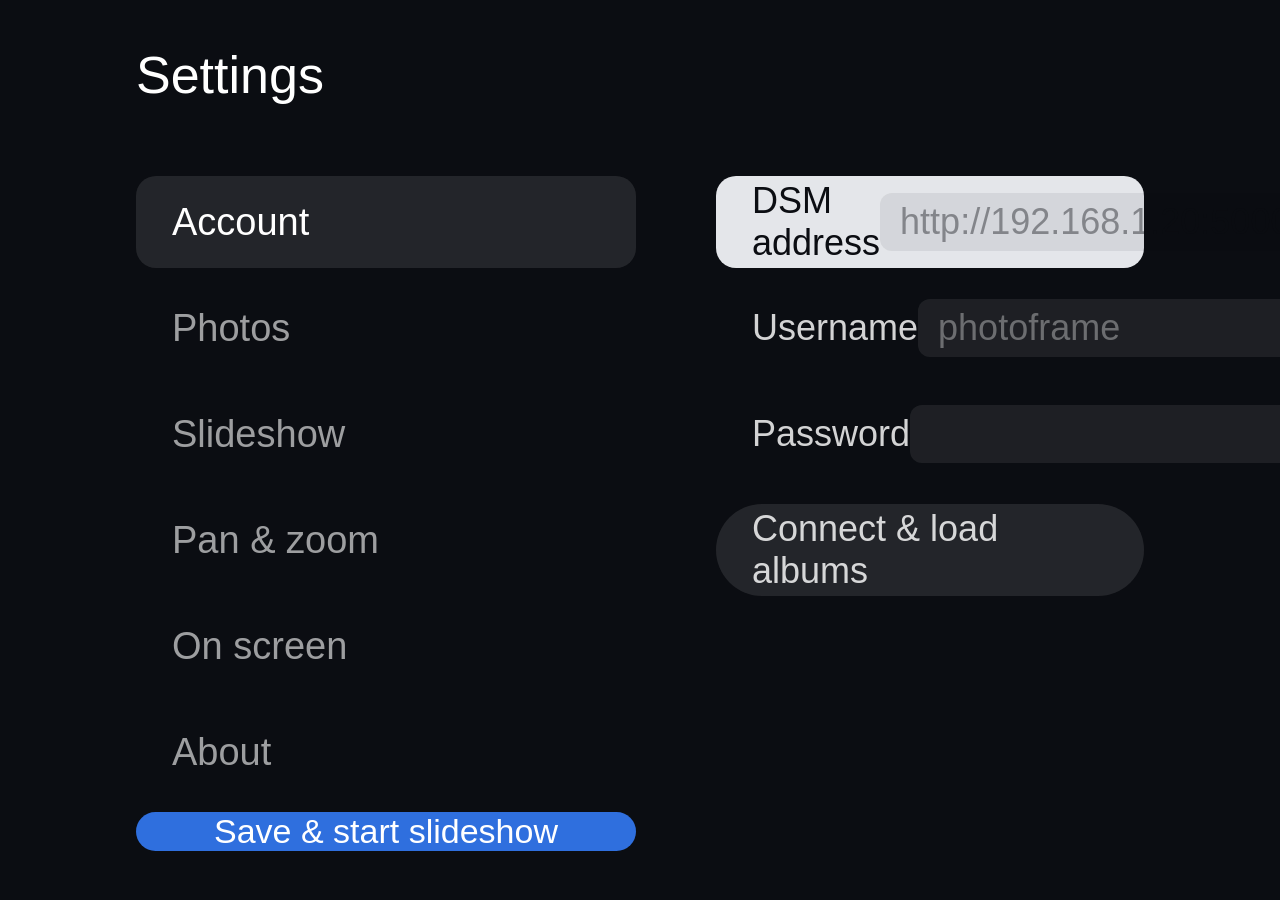
==== index.html @ a2bfafa9 "Shutter: the unofficial Synology Photos app for Samsung TV A Tizen web app for Samsung (Frame) TVs t" ====
<!DOCTYPE html>
<html lang="en">
<head>
  <meta charset="utf-8">
  <meta name="viewport" content="width=1920, height=1080">
  <title>Shutter</title>
  <link rel="stylesheet" href="css/style.css">
</head>
<body>
  <div id="stage">
    <div class="slide" id="slideA"><canvas class="bg"></canvas><div class="mover"><img class="photo" alt=""></div></div>
    <div class="slide" id="slideB"><canvas class="bg"></canvas><div class="mover"><img class="photo" alt=""></div></div>
  </div>

  <div id="overlay">
    <div id="caption"><div id="caption-date"></div><div id="caption-sub"></div></div>
    <div id="clock"></div>
  </div>

  <!-- Photo details, shown with ▲ / Info. -->
  <div id="photo-info">
    <div id="info-date"></div>
    <div id="info-source"></div>
    <div id="info-file"></div>
    <div id="info-position"></div>
  </div>

  <div id="toast"></div>

  <div id="message" class="hidden">
    <svg class="spinner" viewBox="0 0 50 50" aria-hidden="true"><circle cx="25" cy="25" r="20"></circle></svg>
    <h1 id="message-title"></h1>
    <p id="message-body"></p>
  </div>

  <div id="albums" class="hidden">
    <div id="albums-grid"><div id="albums-track"></div></div>
    <div id="albums-loading" class="hidden"><svg class="spinner" viewBox="0 0 50 50" aria-hidden="true"><circle cx="25" cy="25" r="20"></circle></svg></div>
    <!-- Floats over the grid: covers scroll underneath it. -->
    <div class="albums-header">
      <div class="header-frost-clip"><canvas class="header-frost"></canvas></div>
      <div class="header-tint"></div>
      <div class="header-left">
        <h1>Albums</h1>
        <div id="albums-status"></div>
      </div>
      <div class="header-right">
        <div id="albums-settings" class="settings-btn">
          <svg viewBox="0 0 24 24" width="34" height="34" aria-hidden="true"><path fill="currentColor" d="M19.14 12.94c.04-.3.06-.61.06-.94 0-.32-.02-.64-.07-.94l2.03-1.58a.49.49 0 0 0 .12-.61l-1.92-3.32a.49.49 0 0 0-.59-.22l-2.39.96c-.5-.38-1.03-.7-1.62-.94l-.36-2.54a.48.48 0 0 0-.48-.41h-3.84c-.24 0-.43.17-.47.41l-.36 2.54c-.59.24-1.13.57-1.62.94l-2.39-.96a.49.49 0 0 0-.59.22L2.74 8.87c-.12.21-.08.47.12.61l2.03 1.58c-.05.3-.09.63-.09.94s.02.64.07.94l-2.03 1.58a.49.49 0 0 0-.12.61l1.92 3.32c.12.22.37.29.59.22l2.39-.96c.5.38 1.03.7 1.62.94l.36 2.54c.05.24.24.41.48.41h3.84c.24 0 .44-.17.47-.41l.36-2.54c.59-.24 1.13-.56 1.62-.94l2.39.96c.22.08.47 0 .59-.22l1.92-3.32c.12-.22.07-.47-.12-.61l-2.01-1.58zM12 15.6c-1.98 0-3.6-1.62-3.6-3.6s1.62-3.6 3.6-3.6 3.6 1.62 3.6 3.6-1.62 3.6-3.6 3.6z"/></svg>
          <span>Settings</span>
        </div>
      </div>
    </div>
  </div>

  <div id="settings" class="hidden">
    <h1 class="settings-title">Settings</h1>
    <div class="settings-body">
      <div class="settings-left">
        <div id="settings-cats"></div>
        <div id="settings-save" class="settings-save">Save &amp; start slideshow</div>
      </div>
      <div class="settings-right">
        <div id="settings-rows"></div>
        <div id="settings-status"></div>
      </div>
    </div>
  </div>

  <!-- Asked before leaving the app (Back on the album grid). -->
  <div id="exit-dialog" class="hidden">
    <div class="dialog">
      <h2>Do you want to exit Shutter?</h2>
      <div class="dialog-buttons">
        <div class="dialog-btn" data-action="cancel">Cancel</div>
        <div class="dialog-btn" data-action="exit">Exit</div>
      </div>
    </div>
  </div>

  <script src="js/config.js"></script>
  <script src="js/synology.js"></script>
  <script src="js/settings.js"></script>
  <script src="js/albums.js"></script>
  <script src="js/app.js"></script>
</body>
</html>
---- css/style.css ----
/* Laid out for a 1920×1080 TV viewport. Plain CSS (no custom properties) for older TV browsers. */

html, body {
  margin: 0;
  width: 100%;
  height: 100%;
  overflow: hidden;
  background: #000;
  color: #fff;
  font-family: "SamsungOne", "Tizen Sans", "Helvetica Neue", Arial, sans-serif;
  cursor: none;
}

.hidden { display: none !important; }

/* ---------- slides ---------- */

#stage, .slide, .bg, .mover {
  position: absolute;
  top: 0; left: 0; right: 0; bottom: 0;
}

.slide {
  opacity: 0;
  transition: opacity 1.5s ease-in-out;
  overflow: hidden;
}
.slide.active { opacity: 1; }

/* A tiny, already-blurred canvas stretched over the screen (see paintBackdrop in app.js).
   No CSS filter: TV GPUs can silently drop big blur filters. */
.bg {
  width: 100%;
  height: 100%;
  display: none;
}
.fit-blur .bg { display: block; }

.photo {
  position: absolute;
  top: 0; left: 0;
  width: 100%;
  height: 100%;
  object-fit: contain;
  display: block;
}
/* The full photo fading in over its small preview (see sharpen in app.js). */
.photo.sharpening { opacity: 0; transition: opacity 0.5s ease-out; will-change: opacity; }
.photo.sharpening.in { opacity: 1; }
.fit-cover .photo { object-fit: cover; }

/* Portraits always fit, over a blurred background (overrides "fill" and "black edges"). */
.slide.portrait .bg { display: block; }
.slide.portrait .photo { object-fit: contain; }

/*
 * Ken Burns: a slow zoom in or out with a drift, picked at random per photo. The moves
 * themselves (keyframes) are generated in app.js from the pan & zoom settings. It
 * freezes while the slideshow is paused.
 */
.mover { -webkit-backface-visibility: hidden; backface-visibility: hidden; will-change: transform; }
.motion .mover.kb {
  -webkit-animation-timing-function: linear;
  animation-timing-function: linear;
  -webkit-animation-fill-mode: both;
  animation-fill-mode: both;
}
.paused .mover.kb { -webkit-animation-play-state: paused; animation-play-state: paused; }

/* ---------- overlay ---------- */

#overlay {
  position: absolute;
  left: 0; right: 0; bottom: 0;
  height: 220px;
  padding: 0 72px 56px;
  box-sizing: border-box;
  display: -webkit-flex;
  display: flex;
  -webkit-align-items: flex-end;
  align-items: flex-end;
  -webkit-justify-content: space-between;
  justify-content: space-between;
  pointer-events: none;
  text-shadow: 0 2px 12px rgba(0, 0, 0, 0.75), 0 0 2px rgba(0, 0, 0, 0.6);
}

#caption, #clock {
  opacity: 0;
  transition: opacity 0.6s;
}
.show-info #caption, .show-clock #clock { opacity: 0.92; }

/* Photo details (▲ / Info). The caption makes way for it; the clock shows even if it's off. */
#photo-info {
  position: absolute;
  left: 72px; bottom: 56px;
  max-width: 1100px;
  padding: 26px 36px 28px;
  border-radius: 22px;
  background: rgba(12, 14, 20, 0.74);
  border: 1px solid rgba(255, 255, 255, 0.12);
  box-shadow: 0 12px 40px rgba(0, 0, 0, 0.45);
  opacity: 0;
  -webkit-transform: translateY(18px);
  transform: translateY(18px);
  -webkit-transition: opacity 0.3s, -webkit-transform 0.3s;
  transition: opacity 0.3s, transform 0.3s;
  pointer-events: none;
}
.info-open #photo-info { opacity: 1; -webkit-transform: none; transform: none; }
.info-open #caption { opacity: 0; }
.info-open #clock { opacity: 0.92; }
#info-date { font-size: 38px; font-weight: 400; }
#info-source { font-size: 30px; margin-top: 8px; }
#info-file, #info-position { font-size: 26px; opacity: 0.7; margin-top: 6px; }
#info-source:empty, #info-file:empty { display: none; }

#caption-date { font-size: 34px; font-weight: 300; }
#caption-sub { font-size: 26px; font-weight: 300; opacity: 0.75; margin-top: 6px; }
#clock { font-size: 64px; font-weight: 200; letter-spacing: 1px; }

#toast {
  position: absolute;
  top: 56px;
  left: 50%;
  -webkit-transform: translateX(-50%);
  transform: translateX(-50%);
  padding: 18px 36px;
  border-radius: 999px;
  background: rgba(20, 20, 20, 0.78);
  font-size: 28px;
  opacity: 0;
  transition: opacity 0.4s;
  white-space: nowrap;
}
#toast.visible { opacity: 1; }

/* ---------- full-screen message ---------- */

#message {
  position: absolute;
  top: 0; left: 0; right: 0; bottom: 0;
  display: -webkit-flex;
  display: flex;
  -webkit-flex-direction: column;
  flex-direction: column;
  -webkit-align-items: center;
  align-items: center;
  -webkit-justify-content: center;
  justify-content: center;
  background: rgba(0, 0, 0, 0.82);
  text-align: center;
  padding: 0 200px;
}
#message h1 { font-size: 52px; font-weight: 300; margin: 0 0 24px; }
#message p { font-size: 30px; font-weight: 300; opacity: 0.75; margin: 0; white-space: pre-line; line-height: 1.5; }

/* ---------- loading spinner ---------- */

/* An arc that grows to about 3/4 of a circle and shrinks back while the whole thing
   turns. Rotation is a transform (GPU); the arc length is a small SVG repaint. */
.spinner {
  width: 104px;
  height: 104px;
  -webkit-animation: spinner-turn 1.8s linear infinite;
  animation: spinner-turn 1.8s linear infinite;
}
.spinner circle {
  fill: none;
  stroke: #2f6fde;
  stroke-width: 6;
  stroke-linecap: round;
  stroke-dasharray: 1, 150;
  stroke-dashoffset: 0;
  -webkit-animation: spinner-arc 1.4s ease-in-out infinite;
  animation: spinner-arc 1.4s ease-in-out infinite;
}
@-webkit-keyframes spinner-turn { to { -webkit-transform: rotate(360deg); } }
@keyframes spinner-turn { to { transform: rotate(360deg); } }
@-webkit-keyframes spinner-arc {
  0% { stroke-dasharray: 1, 150; stroke-dashoffset: 0; }
  50% { stroke-dasharray: 92, 150; stroke-dashoffset: -32; }
  100% { stroke-dasharray: 92, 150; stroke-dashoffset: -124; }
}
@keyframes spinner-arc {
  0% { stroke-dasharray: 1, 150; stroke-dashoffset: 0; }
  50% { stroke-dasharray: 92, 150; stroke-dashoffset: -32; }
  100% { stroke-dasharray: 92, 150; stroke-dashoffset: -124; }
}

/* Full-screen loading: spinner only; problem messages: text only. */
#message .spinner { display: none; }
#message.loading .spinner { display: block; }
#message.loading h1, #message.loading p { display: none; }
#message.loading { background: #0b0d12; }

#albums-loading {
  position: absolute;
  top: 0; left: 0; right: 0; bottom: 0;
  display: -webkit-flex;
  display: flex;
  -webkit-align-items: center;
  align-items: center;
  -webkit-justify-content: center;
  justify-content: center;
}

/* ---------- settings ---------- */

/* Two columns: categories on the left, the current category's options on the right.
   Sized for reading from the sofa; lines up with the Albums screen's header.
   Selected items are filled very light grey with dark text (no borders); buttons are pills. */
#settings {
  position: absolute;
  top: 0; left: 0; right: 0; bottom: 0;
  background: #0b0d12; /* opaque: the slideshow caption and clock shouldn't show through */
  cursor: default;
}
.settings-title {
  position: absolute;
  top: 0; left: 136px;
  height: 150px;
  line-height: 150px;
  margin: 0;
  font-size: 52px;
  font-weight: 300;
}
.settings-body {
  position: absolute;
  top: 176px; left: 136px; right: 136px; bottom: 72px;
  display: -webkit-flex;
  display: flex;
}

.settings-left {
  width: 500px;
  margin-right: 80px;
  -webkit-flex-shrink: 0;
  flex-shrink: 0;
  display: -webkit-flex;
  display: flex;
  -webkit-flex-direction: column;
  flex-direction: column;
}
.cat {
  height: 92px;
  margin-bottom: 14px;
  padding: 0 36px;
  display: -webkit-flex;
  display: flex;
  -webkit-align-items: center;
  align-items: center;
  border-radius: 20px;
  font-size: 38px;
  color: rgba(255, 255, 255, 0.6);
  cursor: pointer;
}
.cat.current { background: rgba(255, 255, 255, 0.1); color: #fff; }
.cat.focused { background: #e4e6ea; color: #0b0d12; }
.settings-save {
  margin-top: auto;
  height: 96px;
  display: -webkit-flex;
  display: flex;
  -webkit-align-items: center;
  align-items: center;
  -webkit-justify-content: center;
  justify-content: center;
  border-radius: 999px;
  background: #2f6fde;
  font-size: 34px;
  cursor: pointer;
}
.settings-save.focused { background: #e4e6ea; color: #0b0d12; }

.settings-right {
  -webkit-flex: 1 1 auto;
  flex: 1 1 auto;
  min-width: 0;
}
.row {
  display: -webkit-flex;
  display: flex;
  -webkit-align-items: center;
  align-items: center;
  -webkit-justify-content: space-between;
  justify-content: space-between;
  height: 92px;
  margin-bottom: 14px;
  padding: 0 36px;
  border-radius: 20px;
  font-size: 36px;
  color: rgba(255, 255, 255, 0.82);
  cursor: pointer;
}
.row.focused { background: #e4e6ea; color: #0b0d12; }
.row-button {
  -webkit-justify-content: center;
  justify-content: center;
  margin-top: 24px;
  border-radius: 999px;
  background: rgba(255, 255, 255, 0.1);
}

.row .value { color: #fff; }
.row.focused .value { color: #0b0d12; }
.row-choice .value {
  display: -webkit-flex;
  display: flex;
  -webkit-align-items: center;
  align-items: center;
  min-width: 0;
}
.choice-text { max-width: 520px; white-space: nowrap; overflow: hidden; text-overflow: ellipsis; }
.arrow { opacity: 0.35; padding: 0 20px; font-size: 28px; }
.row.focused .arrow { opacity: 0.55; }

/* Text fields: no border, just a soft background; darker-on-light inside a selected row. */
.row input {
  width: 560px;
  font: inherit;
  color: #fff;
  background: rgba(255, 255, 255, 0.08);
  border: none;
  border-radius: 12px;
  padding: 8px 20px;
  outline: none;
}
.row input:focus { background: rgba(255, 255, 255, 0.16); }
.row input::-webkit-input-placeholder { color: rgba(255, 255, 255, 0.35); }
.row.focused input { color: #0b0d12; background: rgba(11, 13, 18, 0.07); }
.row.focused input:focus { background: rgba(11, 13, 18, 0.13); }
.row.focused input::-webkit-input-placeholder { color: rgba(11, 13, 18, 0.4); }

.row-password input { width: 420px; margin-left: auto; }
.reveal {
  width: 170px;
  margin-left: 20px;
  text-align: center;
  font-size: 28px;
  opacity: 0.45;
  white-space: nowrap;
}
.row.focused .reveal { opacity: 0.75; }

#settings-status { min-height: 48px; margin: 24px 36px 0; font-size: 31px; }
#settings-status.ok { color: #7ee2a0; }
#settings-status.error { color: #ff8a80; }
#settings-status.busy { color: #b6c8ff; }

/* About: information only. */
.about { padding: 8px 36px 0; }
.about-name { font-size: 52px; font-weight: 300; }
.about-tagline { font-size: 31px; margin-top: 6px; }
.about-version { font-size: 31px; opacity: 0.75; margin-top: 8px; }
.about-line { font-size: 31px; margin-top: 26px; }
.about-details { margin-top: 40px; }
.about-detail { font-size: 29px; line-height: 1.6; }
.about-label { display: inline-block; width: 290px; opacity: 0.6; }
.about-small { font-size: 25px; line-height: 1.45; opacity: 0.55; margin-top: 30px; max-width: 1000px; }

/* ---------- album browser ---------- */

#albums {
  position: absolute;
  top: 0; left: 0; right: 0; bottom: 0;
  background: #0b0d12;
  cursor: default;
  overflow: hidden;
  /* Fades in over the slideshow when opened (albums.js _fadeIn). */
  opacity: 0;
  -webkit-transition: opacity 0.3s ease-out;
  transition: opacity 0.3s ease-out;
}
#albums.shown { opacity: 1; }

/* Each card moves up into place and fades in, one after another (delays set in albums.js).
   'backwards' applies the start state during the delay but leaves nothing behind after. */
/* Cards are measured against the track (cardPos in albums.js), which allows for the
   slot becoming their offsetParent while it's transformed. */
/* The selected card's slot sits above the others. While slots animate in, each one is
   its own stacking context, so the card's own z-index wouldn't lift its ring and drop
   shadow over the neighbouring cards until the entrance ended. Slots are flex items,
   so z-index applies without positioning them. */
.card-slot.focused { z-index: 2; }
#albums.enter .card-slot {
  -webkit-animation: card-in 0.5s cubic-bezier(0.2, 0.7, 0.2, 1) backwards;
  animation: card-in 0.5s cubic-bezier(0.2, 0.7, 0.2, 1) backwards;
}
@-webkit-keyframes card-in {
  from { opacity: 0; -webkit-transform: translateY(40px); }
  to { opacity: 1; -webkit-transform: translateY(0); }
}
@keyframes card-in {
  from { opacity: 0; transform: translateY(40px); }
  to { opacity: 1; transform: translateY(0); }
}

/* The grid is a fixed window onto the track, which slides up and down (albums.js) with
   a GPU transform instead of scrolling, so moving between rows animates smoothly.
   The track's top padding keeps the first row clear of the header (HEADER_HEIGHT in
   albums.js) with room for the focused card's scale and ring.
   Flex gap isn't available on older TV browsers, so cards use margins. */
#albums-grid {
  position: absolute;
  top: 0; left: 0; right: 0; bottom: 0;
  overflow: hidden;
}
#albums-track {
  position: relative;
  box-sizing: border-box;
  padding: 168px 120px 0; /* sides centre the 3 x 560px columns on 1920px */
  display: -webkit-flex;
  display: flex;
  -webkit-flex-wrap: wrap;
  flex-wrap: wrap;
  -webkit-align-content: flex-start;
  align-content: flex-start;
  will-change: transform;
}

/* Space under the last row, as a full-width spacer row. With the cards' 16px margin
   this leaves BOTTOM_ROOM (albums.js) under the last row. */
#albums-track::after {
  content: '';
  width: 100%;
  height: 80px;
  -webkit-flex-shrink: 0;
  flex-shrink: 0;
}

.albums-header {
  position: absolute;
  top: 0; left: 0; right: 0;
  height: 140px;
  display: -webkit-flex;
  display: flex;
  -webkit-align-items: center;
  align-items: center;
  -webkit-justify-content: space-between;
  justify-content: space-between;
  padding: 0 136px; /* lines up with the cards' outer edges */
  box-sizing: border-box;
  z-index: 2;
}
/* Frost: a blurred copy of the covers underneath, painted in albums.js (no CSS blur). */
.header-frost-clip, .header-tint {
  position: absolute;
  top: 0; left: 0;
  width: 100%;
  height: 100%;
}
/* The frost is a blurred copy of the whole track (painted once in albums.js) that slides
   with the same GPU transition as the track, seen through the header. The mask fades it
   out towards the bottom, opaque for the top 45%, like the tint above it. */
.header-frost-clip {
  overflow: hidden;
  -webkit-mask-image: linear-gradient(to bottom, #000 45%, transparent 100%);
  mask-image: linear-gradient(to bottom, #000 45%, transparent 100%);
}
.header-frost {
  position: absolute;
  top: 0; left: 0;
  width: 100%;
  will-change: transform;
}
/* Fades out to 0% at the bottom, like the frost under it, so the header has no edge. */
.header-tint {
  background: linear-gradient(to bottom, rgba(11, 13, 18, 0.9) 0%, rgba(11, 13, 18, 0.55) 55%, rgba(11, 13, 18, 0) 100%);
}
.header-left, .header-right { position: relative; }
.header-left h1 { font-size: 46px; font-weight: 300; margin: 0; }
#albums-status { font-size: 24px; opacity: 0.7; margin-top: 2px; }
#albums-status:empty { display: none; }
.header-right {
  display: -webkit-flex;
  display: flex;
  -webkit-align-items: center;
  align-items: center;
}

.card {
  position: relative;
  width: 528px;
  height: 330px;
  margin: 16px;
  border-radius: 22px;
  cursor: pointer;
  -webkit-transition: -webkit-transform 0.2s ease-out;
  transition: transform 0.2s ease-out;
}
.card.focused {
  -webkit-transform: scale(1.05);
  transform: scale(1.05);
  z-index: 1;
}
.cover {
  position: absolute;
  top: 0; left: 0; right: 0; bottom: 0;
  border-radius: 22px;
  overflow: hidden;
  /* Backup for older Chromium, which otherwise may not clip GPU-drawn canvases to the radius. */
  -webkit-mask-image: -webkit-radial-gradient(white, black);
  background: linear-gradient(135deg, #2a3242, #151922);
}
/* Shadow and focus ring live on the card: the cover's mask would clip them. */
.card { box-shadow: 0 10px 30px rgba(0, 0, 0, 0.45); }
.card.focused { box-shadow: 0 0 0 5px #fff, 0 22px 60px rgba(0, 0, 0, 0.7); }
.cover-art {
  display: block;
  width: 100%;
  height: 100%;
  opacity: 0;
  transition: opacity 0.4s;
}
.card.loaded .cover-art { opacity: 1; }

/* Frosted label: a full-width band along the cover's bottom. The canvas behind the text
   is a blurred copy of that strip (painted in albums.js); height matches LABEL_HEIGHT there. */
.card-label {
  position: absolute;
  left: 0; right: 0; bottom: 0;
  height: 92px;
  box-sizing: border-box;
  padding: 13px 24px;
  border-radius: 0 0 22px 22px;
  overflow: hidden;
  -webkit-mask-image: -webkit-radial-gradient(white, black);
  background: rgba(30, 33, 40, 0.6);
  border-top: 1px solid rgba(255, 255, 255, 0.18);
  display: -webkit-flex;
  display: flex;
  -webkit-flex-direction: column;
  flex-direction: column;
  -webkit-justify-content: center;
  justify-content: center;
}
/* The label waits for its cover and fades in with it (the frost behind it is painted from
   the cover), so the text never shows before the picture. */
.card-label { opacity: 0; transition: opacity 0.4s; }
.card.loaded .card-label, .card.empty .card-label { opacity: 1; }
.card-sub:empty { display: none; }
.card-frost {
  position: absolute;
  top: 0; left: 0;
  width: 100%;
  height: 100%;
}
.card-title, .card-sub { position: relative; }
.card-title {
  font-size: 29px;
  font-weight: 500;
  white-space: nowrap;
  overflow: hidden;
  text-overflow: ellipsis;
  text-shadow: 0 1px 6px rgba(0, 0, 0, 0.35);
}
.card-sub { font-size: 21px; opacity: 0.8; margin-top: 2px; }

.badge {
  position: absolute;
  top: 18px; left: 18px;
  padding: 5px 16px;
  border-radius: 999px;
  background: #2f6fde;
  font-size: 20px;
  box-shadow: 0 2px 10px rgba(0, 0, 0, 0.4);
}

.settings-btn {
  display: -webkit-flex;
  display: flex;
  -webkit-align-items: center;
  align-items: center;
  padding: 10px 28px 10px 20px;
  border-radius: 999px;
  border: 3px solid transparent;
  background: rgba(255, 255, 255, 0.08);
  color: rgba(255, 255, 255, 0.85);
  font-size: 26px;
  cursor: pointer;
  -webkit-transition: -webkit-transform 0.2s ease-out;
  transition: transform 0.2s ease-out;
}
.settings-btn svg { margin-right: 12px; }
.settings-btn.focused {
  background: rgba(255, 255, 255, 0.18);
  border-color: #fff;
  color: #fff;
  -webkit-transform: scale(1.05);
  transform: scale(1.05);
}

/* ---------- exit confirmation ---------- */

#exit-dialog {
  position: absolute;
  top: 0; left: 0; right: 0; bottom: 0;
  background: rgba(5, 6, 9, 0.7);
  display: -webkit-flex;
  display: flex;
  -webkit-align-items: center;
  align-items: center;
  -webkit-justify-content: center;
  justify-content: center;
  z-index: 10;
  cursor: default;
}
/* Matches Settings: no borders, pill buttons, the blue for the main action, and the
   very light grey for whichever button is selected. */
.dialog {
  width: 860px;
  padding: 48px 52px 44px;
  box-sizing: border-box;
  border-radius: 28px;
  background: #1a1d25;
  box-shadow: 0 30px 90px rgba(0, 0, 0, 0.6);
  text-align: left;
}
.dialog h2 { margin: 0 0 44px; font-size: 34px; font-weight: 400; }
.dialog-buttons {
  display: -webkit-flex;
  display: flex;
  -webkit-justify-content: flex-end;
  justify-content: flex-end;
}
.dialog-btn {
  width: 220px;
  height: 76px;
  margin-left: 20px;
  border-radius: 999px;
  background: rgba(255, 255, 255, 0.1);
  font-size: 32px;
  line-height: 76px;
  text-align: center;
  cursor: pointer;
}
.dialog-btn[data-action="exit"] { background: #2f6fde; }
.dialog-btn.focused, .dialog-btn[data-action="exit"].focused { background: #e4e6ea; color: #0b0d12; }
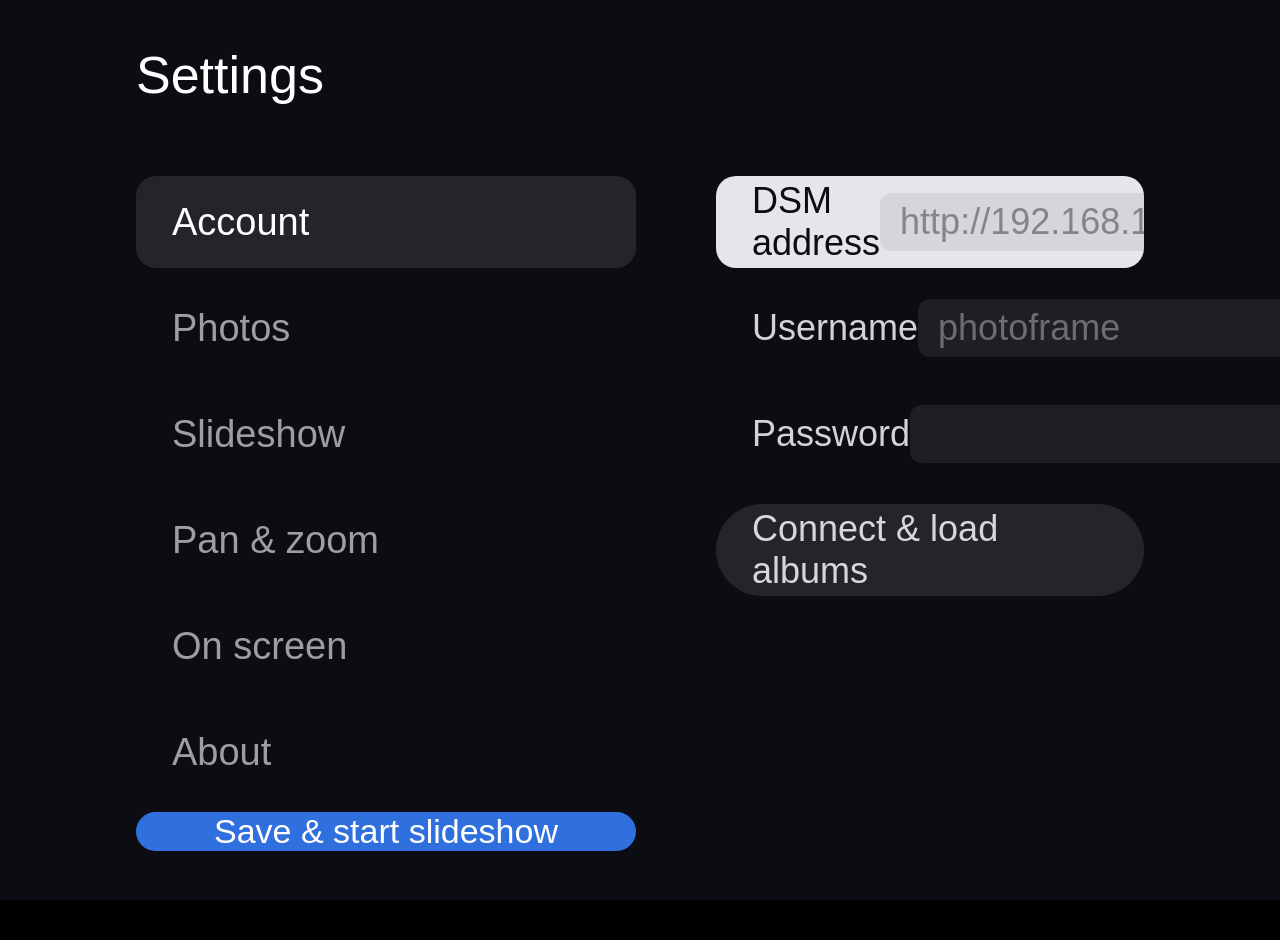
==== commit f7313ca6: "Film strip on ▲, photo details on ▼ ▲ in the slideshow opens a film strip of the slideshow's order a" ====
--- a/index.html
+++ b/index.html
@@ -17,12 +17,21 @@
     <div id="clock"></div>
   </div>
 
-  <!-- Photo details, shown with ▲ / Info. -->
+  <!-- Photo details, shown with ▼ / Info. -->
   <div id="photo-info">
     <div id="info-date"></div>
+    <div id="info-place"></div>
     <div id="info-source"></div>
+    <div id="info-camera"></div>
+    <div id="info-exposure"></div>
     <div id="info-file"></div>
     <div id="info-position"></div>
+  </div>
+
+  <!-- Film strip, shown with ▲: ◀ ▶ pick a photo, OK shows it. -->
+  <div id="filmstrip">
+    <div id="filmstrip-label"><span id="filmstrip-date"></span><span id="filmstrip-count"></span></div>
+    <div id="filmstrip-track"></div>
   </div>
 
   <div id="toast"></div>
--- a/css/style.css
+++ b/css/style.css
@@ -91,7 +91,7 @@
 }
 .show-info #caption, .show-clock #clock { opacity: 0.92; }
 
-/* Photo details (▲ / Info). The caption makes way for it; the clock shows even if it's off. */
+/* Photo details (▼ / Info). The caption makes way for it; the clock shows even if it's off. */
 #photo-info {
   position: absolute;
   left: 72px; bottom: 56px;
@@ -112,9 +112,67 @@
 .info-open #caption { opacity: 0; }
 .info-open #clock { opacity: 0.92; }
 #info-date { font-size: 38px; font-weight: 400; }
-#info-source { font-size: 30px; margin-top: 8px; }
+#info-place, #info-source { font-size: 30px; margin-top: 8px; }
+#info-camera, #info-exposure { font-size: 26px; opacity: 0.85; margin-top: 6px; }
+#info-camera { margin-top: 16px; }
 #info-file, #info-position { font-size: 26px; opacity: 0.7; margin-top: 6px; }
-#info-source:empty, #info-file:empty { display: none; }
+#info-place:empty, #info-source:empty, #info-camera:empty, #info-exposure:empty, #info-file:empty { display: none; }
+
+/*
+ * Film strip (▲). Tiles sit at fixed places on the track (left = index × pitch, set in
+ * app.js); moving the selection slides the whole track with a CSS transition.
+ */
+#filmstrip {
+  position: absolute;
+  left: 0; right: 0; bottom: 0;
+  height: 380px;
+  background: linear-gradient(rgba(0, 0, 0, 0), rgba(0, 0, 0, 0.82) 45%);
+  opacity: 0;
+  -webkit-transform: translateY(40px);
+  transform: translateY(40px);
+  -webkit-transition: opacity 0.3s, -webkit-transform 0.3s;
+  transition: opacity 0.3s, transform 0.3s;
+  pointer-events: none;
+}
+.strip-open #filmstrip { opacity: 1; -webkit-transform: none; transform: none; }
+.strip-open #caption, .strip-open #photo-info, .strip-open #clock { opacity: 0; }
+#filmstrip-label {
+  position: absolute;
+  left: 72px; right: 72px; top: 70px;
+  display: -webkit-flex;
+  display: flex;
+  -webkit-justify-content: space-between;
+  justify-content: space-between;
+  font-size: 30px;
+  text-shadow: 0 2px 10px rgba(0, 0, 0, 0.7);
+}
+#filmstrip-count { opacity: 0.7; }
+#filmstrip-track {
+  position: absolute;
+  left: 50%; top: 150px;
+  height: 160px;
+  -webkit-transition: -webkit-transform 0.25s ease-out;
+  transition: transform 0.25s ease-out;
+}
+.strip-tile {
+  position: absolute;
+  top: 0;
+  width: 240px; height: 160px;
+  border-radius: 10px;
+  background: rgba(255, 255, 255, 0.08);
+  object-fit: cover;
+  opacity: 0.6;
+  -webkit-transition: opacity 0.2s, -webkit-transform 0.2s, box-shadow 0.2s;
+  transition: opacity 0.2s, transform 0.2s, box-shadow 0.2s;
+}
+.strip-tile.selected {
+  opacity: 1;
+  -webkit-transform: scale(1.18);
+  transform: scale(1.18);
+  box-shadow: 0 0 0 4px #fff, 0 14px 40px rgba(0, 0, 0, 0.7);
+  z-index: 1;
+}
+.strip-tile.current:not(.selected) { opacity: 0.95; box-shadow: 0 0 0 3px rgba(255, 255, 255, 0.45); }
 
 #caption-date { font-size: 34px; font-weight: 300; }
 #caption-sub { font-size: 26px; font-weight: 300; opacity: 0.75; margin-top: 6px; }
@@ -355,6 +413,7 @@
 .about-tagline { font-size: 31px; margin-top: 6px; }
 .about-version { font-size: 31px; opacity: 0.75; margin-top: 8px; }
 .about-line { font-size: 31px; margin-top: 26px; }
+.about-repo { font-size: 31px; opacity: 0.75; margin-top: 8px; }
 .about-details { margin-top: 40px; }
 .about-detail { font-size: 29px; line-height: 1.6; }
 .about-label { display: inline-block; width: 290px; opacity: 0.6; }
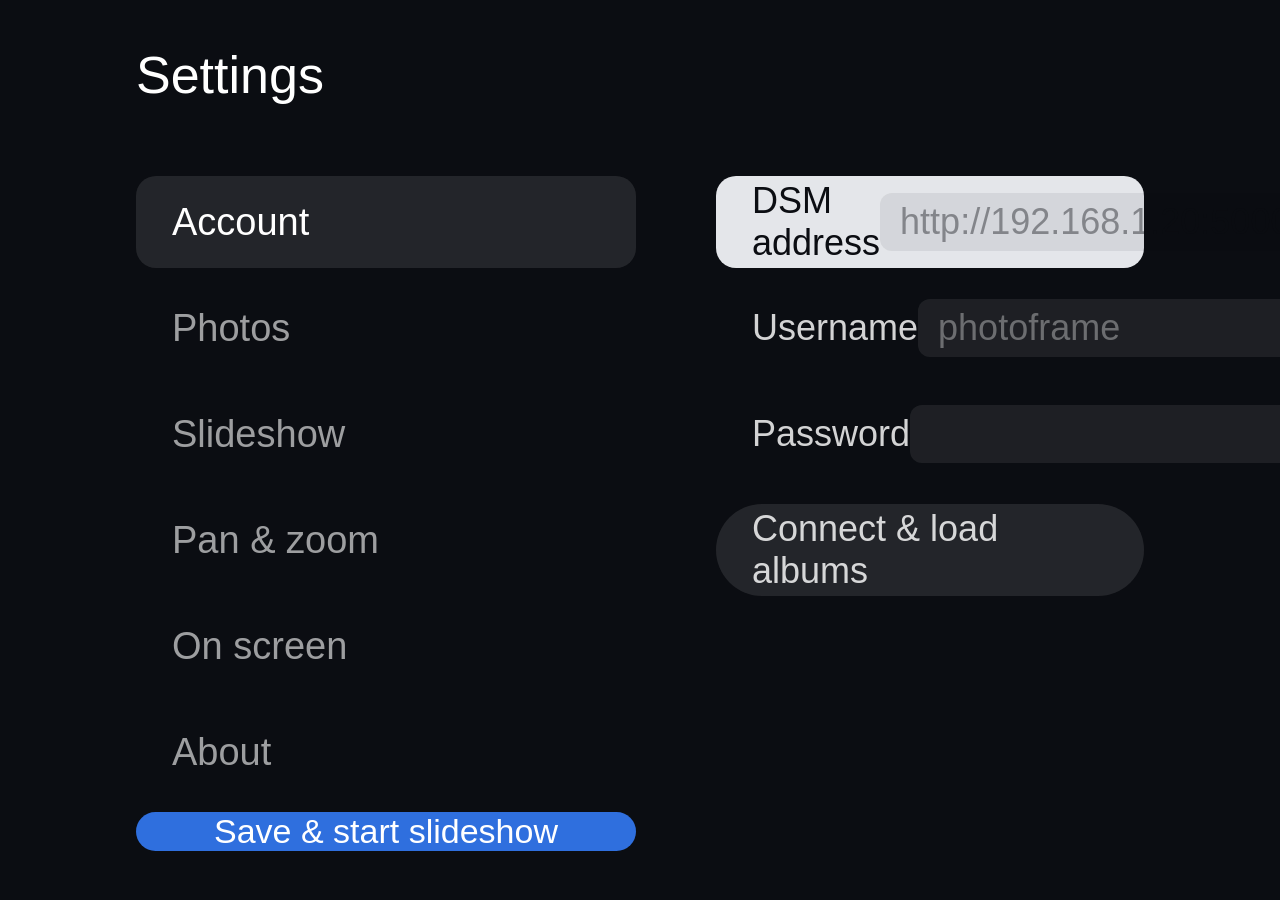
==== commit 0353c5f5: "Film strip: frost behind it, like the album header A blurred copy of the photo behind the strip, pai" ====
--- a/index.html
+++ b/index.html
@@ -30,6 +30,7 @@
 
   <!-- Film strip, shown with ▲: ◀ ▶ pick a photo, OK shows it. -->
   <div id="filmstrip">
+    <canvas id="filmstrip-frost"></canvas>
     <div id="filmstrip-label"><span id="filmstrip-date"></span><span id="filmstrip-count"></span></div>
     <div id="filmstrip-track"></div>
   </div>
--- a/css/style.css
+++ b/css/style.css
@@ -121,24 +121,43 @@
 /*
  * Film strip (▲). Tiles sit at fixed places on the track (left = index × pitch, set in
  * app.js); moving the selection slides the whole track with a CSS transition.
+ * Nothing in it may reach past the screen: the TV shrinks the whole page to fit content
+ * that does (overflow: hidden on body isn't enough there). So the strip clips its track
+ * and only fades, rather than sliding up from below the screen.
  */
 #filmstrip {
   position: absolute;
   left: 0; right: 0; bottom: 0;
-  height: 380px;
-  background: linear-gradient(rgba(0, 0, 0, 0), rgba(0, 0, 0, 0.82) 45%);
+  height: 360px;
+  overflow: hidden;
   opacity: 0;
-  -webkit-transform: translateY(40px);
-  transform: translateY(40px);
-  -webkit-transition: opacity 0.3s, -webkit-transform 0.3s;
-  transition: opacity 0.3s, transform 0.3s;
+  -webkit-transition: opacity 0.3s;
+  transition: opacity 0.3s;
   pointer-events: none;
 }
-.strip-open #filmstrip { opacity: 1; -webkit-transform: none; transform: none; }
+.strip-open #filmstrip { opacity: 1; }
+/* Frost like the album header's: a blurred copy of the photo behind the strip, painted in
+   app.js (no CSS blur, which the TV can drop), its top edge faded out in the pixels. The
+   tint over it keeps the thumbnails and labels readable. The photo's pan and zoom wait
+   while the strip is open, so the frost stays lined up with it. */
+#filmstrip-frost, #filmstrip::before {
+  position: absolute;
+  top: 0; left: 0;
+  width: 100%;
+  height: 100%;
+}
+#filmstrip-frost { z-index: 0; }
+#filmstrip-label, #filmstrip-track { z-index: 2; }
+#filmstrip::before {
+  content: '';
+  z-index: 1;
+  background: linear-gradient(rgba(11, 13, 18, 0) 0%, rgba(11, 13, 18, 0.5) 40%, rgba(11, 13, 18, 0.72) 100%);
+}
+.strip-open .mover.kb { -webkit-animation-play-state: paused; animation-play-state: paused; }
 .strip-open #caption, .strip-open #photo-info, .strip-open #clock { opacity: 0; }
 #filmstrip-label {
   position: absolute;
-  left: 72px; right: 72px; top: 70px;
+  left: 72px; right: 72px; top: 90px;
   display: -webkit-flex;
   display: flex;
   -webkit-justify-content: space-between;
@@ -149,7 +168,7 @@
 #filmstrip-count { opacity: 0.7; }
 #filmstrip-track {
   position: absolute;
-  left: 50%; top: 150px;
+  left: 50%; top: 156px;
   height: 160px;
   -webkit-transition: -webkit-transform 0.25s ease-out;
   transition: transform 0.25s ease-out;
